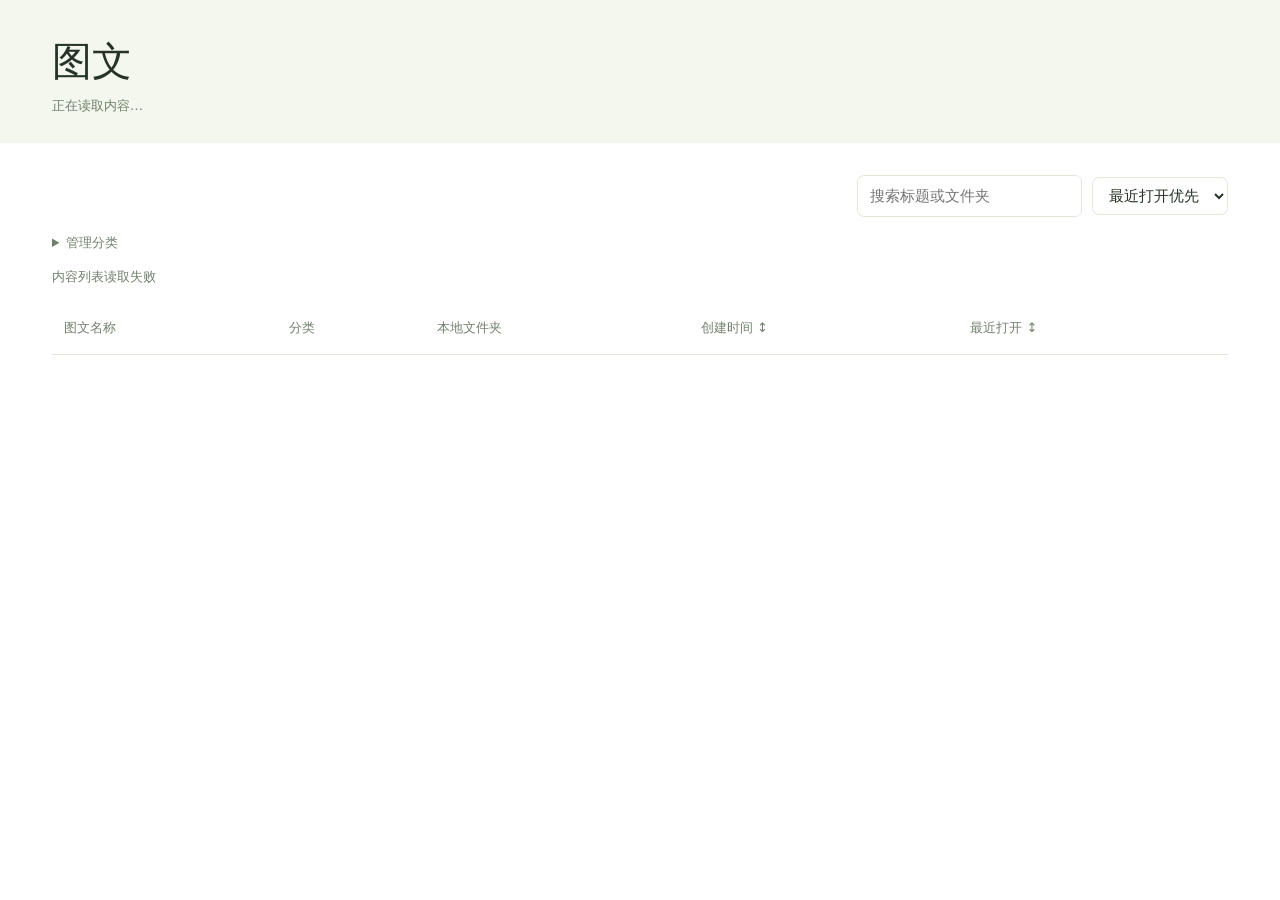
==== web/catalog.html @ 91027b8d "feat(evolution-cat-editor): add categorized searchable article catalog" ====
<!doctype html>
<html lang="zh-CN"><head><meta charset="utf-8"><meta name="viewport" content="width=device-width,initial-scale=1"><title>进化猫图文编辑器</title><link rel="icon" href="/icon.svg"><link rel="stylesheet" href="/web/catalog.css"><script src="/web/catalog.js" defer></script></head>
<body><a class="skip" href="#contents">跳到内容列表</a><header><div class="container"><h1>图文</h1><p id="summary">正在读取内容…</p></div></header><main class="container" id="contents"><div class="controls"><nav id="categories" aria-label="按分类筛选"></nav><div class="tools"><label><span class="sr">搜索图文</span><input id="search" type="search" placeholder="搜索标题或文件夹" autocomplete="off"></label><label><span class="sr">排序方式</span><select id="sort" aria-label="排序方式"><option value="opened-desc">最近打开优先</option><option value="opened-asc">最早打开优先</option><option value="name-asc">名称顺序</option><option value="created-desc">最新创建优先</option><option value="created-asc">最早创建优先</option></select></label></div></div><details><summary>管理分类</summary><form id="category-form"><label for="new-category">新增分类</label><input id="new-category" maxlength="20" autocomplete="off" required placeholder="例如：学习方法"><button type="submit">添加</button></form></details><p id="feedback" role="status" aria-live="polite"></p><div class="table-wrap"><table><caption class="sr">图文列表</caption><thead><tr><th>图文名称</th><th>分类</th><th>本地文件夹</th><th><button data-sort="created">创建时间 ↕</button></th><th><button data-sort="opened">最近打开 ↕</button></th></tr></thead><tbody id="rows"></tbody></table></div><p id="empty" hidden>没有符合条件的图文。试试其他分类或关键词。</p></main></body></html>
---- web/catalog.css ----
:root{--bg:#fff;--soft:#f3f7ed;--ink:#263326;--muted:#71806d;--line:#dfe8da;--accent:#709b38;--focus:#40592e}*{box-sizing:border-box}body{margin:0;background:var(--bg);color:var(--ink);font:15px/1.6 "Microsoft YaHei",system-ui,sans-serif}header{background:var(--soft);padding:36px 0 26px}.container{max-width:1240px;margin:auto;padding:0 32px}h1{font:40px/1.3 "Noto Serif SC","Songti SC",SimSun,serif;margin:0 0 8px}header p{font-size:13px;color:var(--muted);margin:0}main{padding-top:32px!important}.controls,.tools,nav{display:flex;align-items:center;gap:10px}.controls{justify-content:space-between;flex-wrap:wrap;margin-bottom:16px}nav{flex-wrap:wrap}button,input,select{font:inherit;color:inherit;border:1px solid var(--line);border-radius:7px;background:var(--bg);padding:8px 12px}button,select{cursor:pointer}nav button{min-width:72px}nav button[aria-pressed=true]{background:var(--accent);color:white;border-color:var(--accent)}input[type=search]{width:225px}button:hover,a:hover{color:var(--focus)}nav button[aria-pressed=true]:hover{color:white}button:focus-visible,a:focus-visible,input:focus-visible,select:focus-visible,summary:focus-visible{outline:3px solid var(--accent);outline-offset:3px}details{color:var(--muted);font-size:13px}summary{cursor:pointer;width:max-content}form{display:flex;align-items:center;gap:10px;margin:12px 0}form input{max-width:240px}#feedback{min-height:22px;font-size:13px;color:var(--muted)}.table-wrap{overflow:auto}table{width:100%;border-collapse:collapse;min-width:850px;text-align:left}th{font-size:13px;font-weight:500;color:var(--muted);white-space:nowrap}th button{border:0;background:none;padding:0;color:inherit}th,td{padding:16px 12px;border-bottom:1px solid var(--line)}td:first-child{min-width:260px}td a{color:var(--ink);text-decoration:none;font-weight:500}td select{max-width:145px;font-size:13px;padding:6px 8px}.folder{font-size:12px;color:var(--muted);overflow-wrap:anywhere;max-width:280px}.date{white-space:nowrap;font-size:12px;color:var(--muted)}.published{display:block;font-size:11px;color:var(--muted);font-weight:400}.sr,.skip:not(:focus){position:absolute;width:1px;height:1px;overflow:hidden;clip-path:inset(50%)}.skip:focus{display:block;padding:10px}#empty{text-align:center;color:var(--muted);padding:40px} @media(max-width:700px){.container{padding:0 16px}.tools{width:100%;flex-wrap:wrap}.tools label:first-child{flex:1}input[type=search]{width:100%}header{padding-top:26px}h1{font-size:32px}form{flex-wrap:wrap}}
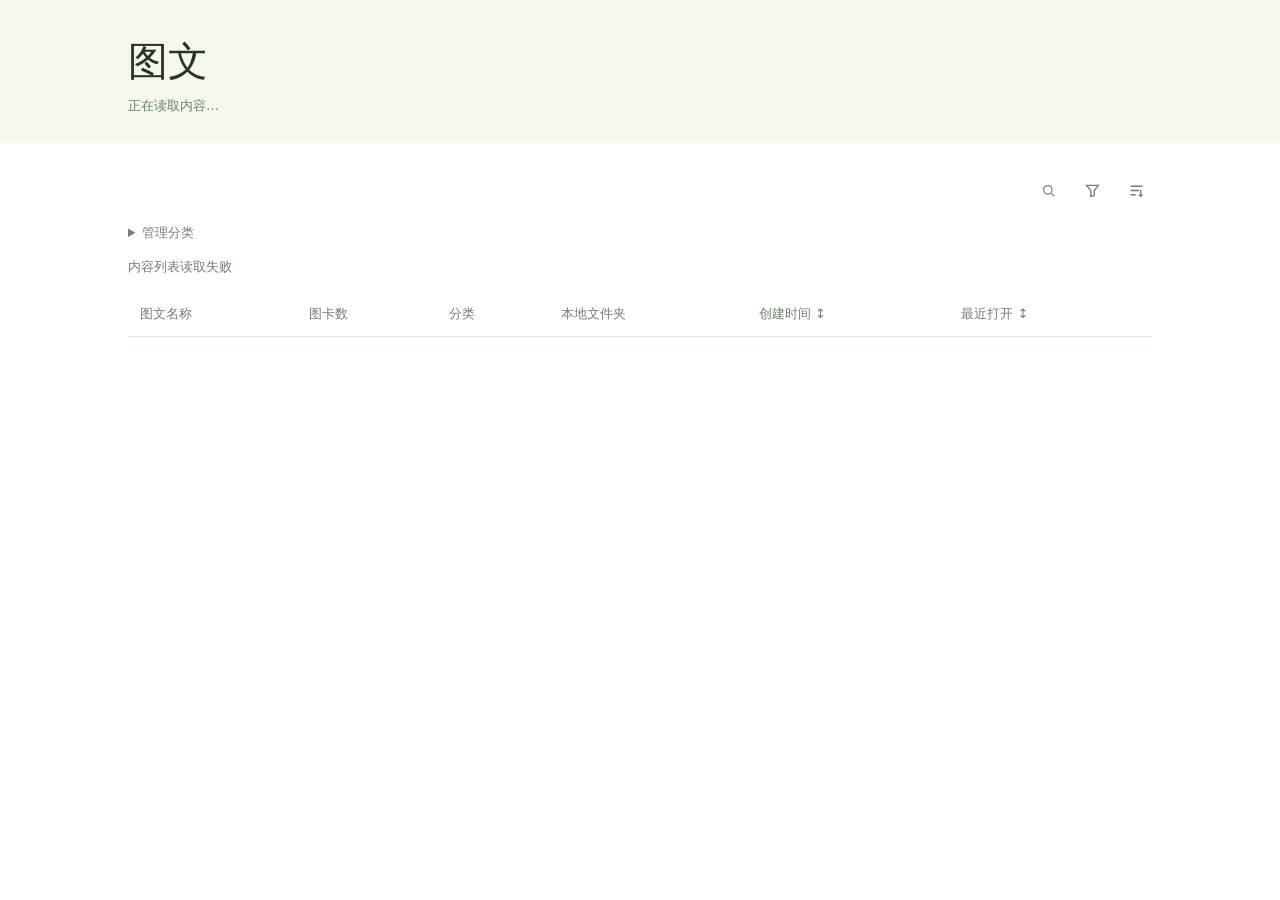
==== commit 561f2fe2: "feat(evolution-cat-editor): refine catalog controls covers and folder links" ====
--- a/web/catalog.html
+++ b/web/catalog.html
@@ -1,3 +1,6 @@
 <!doctype html>
 <html lang="zh-CN"><head><meta charset="utf-8"><meta name="viewport" content="width=device-width,initial-scale=1"><title>进化猫图文编辑器</title><link rel="icon" href="/icon.svg"><link rel="stylesheet" href="/web/catalog.css"><script src="/web/catalog.js" defer></script></head>
-<body><a class="skip" href="#contents">跳到内容列表</a><header><div class="container"><h1>图文</h1><p id="summary">正在读取内容…</p></div></header><main class="container" id="contents"><div class="controls"><nav id="categories" aria-label="按分类筛选"></nav><div class="tools"><label><span class="sr">搜索图文</span><input id="search" type="search" placeholder="搜索标题或文件夹" autocomplete="off"></label><label><span class="sr">排序方式</span><select id="sort" aria-label="排序方式"><option value="opened-desc">最近打开优先</option><option value="opened-asc">最早打开优先</option><option value="name-asc">名称顺序</option><option value="created-desc">最新创建优先</option><option value="created-asc">最早创建优先</option></select></label></div></div><details><summary>管理分类</summary><form id="category-form"><label for="new-category">新增分类</label><input id="new-category" maxlength="20" autocomplete="off" required placeholder="例如：学习方法"><button type="submit">添加</button></form></details><p id="feedback" role="status" aria-live="polite"></p><div class="table-wrap"><table><caption class="sr">图文列表</caption><thead><tr><th>图文名称</th><th>分类</th><th>本地文件夹</th><th><button data-sort="created">创建时间 ↕</button></th><th><button data-sort="opened">最近打开 ↕</button></th></tr></thead><tbody id="rows"></tbody></table></div><p id="empty" hidden>没有符合条件的图文。试试其他分类或关键词。</p></main></body></html>
+<body><a class="skip" href="#contents">跳到内容列表</a><header><div class="container"><h1>图文</h1><p id="summary">正在读取内容…</p></div></header><main class="container" id="contents"><div class="controls"><div class="category-group"><nav id="categories" aria-label="按分类筛选"></nav><details id="more-categories" hidden><summary>其它⌄</summary><div id="more-options" class="popup"></div></details></div><div class="tools">
+<details id="search-pop"><summary aria-label="搜索图文" title="搜索"><svg aria-hidden="true" viewBox="0 0 24 24" fill="none" stroke="currentColor" stroke-width="1.65"><circle cx="11" cy="11" r="6"/><path d="m16 16 4 4"/></svg></summary><div class="popup"><label for="search">搜索标题或文件夹</label><input id="search" type="search" autocomplete="off" placeholder="输入关键词"></div></details>
+<details id="filter-pop"><summary aria-label="按日期筛选" title="按日期筛选"><svg viewBox="0 0 20 20" fill="none" stroke="currentColor" stroke-width="1.5" aria-hidden="true"><path d="M3 4h14l-5 6v6l-4 1v-7z"/></svg></summary><div class="popup"><label for="date-field">筛选时间</label><select id="date-field"><option value="created">创建时间</option><option value="lastOpened">最近打开时间</option></select><label for="date-from">起始日期</label><input id="date-from" type="date"><label for="date-to">结束日期</label><input id="date-to" type="date"><button id="clear-date" type="button">清除日期筛选</button></div></details>
+<details id="sort-pop"><summary aria-label="选择排序方式" title="排序"><svg aria-hidden="true" viewBox="0 0 20 20" fill="none" stroke="currentColor" stroke-width="1.5"><path d="M3 5h14M3 10h10M3 15h6M15 9v8m-2-2 2 2 2-2"/></svg></summary><div class="popup sort-options"><button data-sort-value="opened-desc">最近打开优先</button><button data-sort-value="opened-asc">最早打开优先</button><button data-sort-value="name-asc">名称顺序</button><button data-sort-value="created-desc">最新创建优先</button><button data-sort-value="created-asc">最早创建优先</button></div></details><select id="sort" aria-label="排序方式" hidden><option value="opened-desc">最近打开优先</option><option value="opened-asc">最早打开优先</option><option value="name-asc">名称顺序</option><option value="created-desc">最新创建优先</option><option value="created-asc">最早创建优先</option></select></div></div><details><summary>管理分类</summary><form id="category-form"><label for="new-category">新增分类</label><input id="new-category" maxlength="20" autocomplete="off" required placeholder="例如：学习方法"><button type="submit">添加</button></form></details><p id="feedback" role="status" aria-live="polite"></p><div class="table-wrap"><table><caption class="sr">图文列表</caption><thead><tr><th>图文名称</th><th>图卡数</th><th>分类</th><th>本地文件夹</th><th><button data-sort="created">创建时间 ↕</button></th><th><button data-sort="opened">最近打开 ↕</button></th></tr></thead><tbody id="rows"></tbody></table></div><p id="empty" hidden>没有符合条件的图文。试试其他分类或关键词。</p></main></body></html>
--- a/web/catalog.css
+++ b/web/catalog.css
@@ -1 +1,9 @@
 :root{--bg:#fff;--soft:#f3f7ed;--ink:#263326;--muted:#71806d;--line:#dfe8da;--accent:#709b38;--focus:#40592e}*{box-sizing:border-box}body{margin:0;background:var(--bg);color:var(--ink);font:15px/1.6 "Microsoft YaHei",system-ui,sans-serif}header{background:var(--soft);padding:36px 0 26px}.container{max-width:1240px;margin:auto;padding:0 32px}h1{font:40px/1.3 "Noto Serif SC","Songti SC",SimSun,serif;margin:0 0 8px}header p{font-size:13px;color:var(--muted);margin:0}main{padding-top:32px!important}.controls,.tools,nav{display:flex;align-items:center;gap:10px}.controls{justify-content:space-between;flex-wrap:wrap;margin-bottom:16px}nav{flex-wrap:wrap}button,input,select{font:inherit;color:inherit;border:1px solid var(--line);border-radius:7px;background:var(--bg);padding:8px 12px}button,select{cursor:pointer}nav button{min-width:72px}nav button[aria-pressed=true]{background:var(--accent);color:white;border-color:var(--accent)}input[type=search]{width:225px}button:hover,a:hover{color:var(--focus)}nav button[aria-pressed=true]:hover{color:white}button:focus-visible,a:focus-visible,input:focus-visible,select:focus-visible,summary:focus-visible{outline:3px solid var(--accent);outline-offset:3px}details{color:var(--muted);font-size:13px}summary{cursor:pointer;width:max-content}form{display:flex;align-items:center;gap:10px;margin:12px 0}form input{max-width:240px}#feedback{min-height:22px;font-size:13px;color:var(--muted)}.table-wrap{overflow:auto}table{width:100%;border-collapse:collapse;min-width:850px;text-align:left}th{font-size:13px;font-weight:500;color:var(--muted);white-space:nowrap}th button{border:0;background:none;padding:0;color:inherit}th,td{padding:16px 12px;border-bottom:1px solid var(--line)}td:first-child{min-width:260px}td a{color:var(--ink);text-decoration:none;font-weight:500}td select{max-width:145px;font-size:13px;padding:6px 8px}.folder{font-size:12px;color:var(--muted);overflow-wrap:anywhere;max-width:280px}.date{white-space:nowrap;font-size:12px;color:var(--muted)}.published{display:block;font-size:11px;color:var(--muted);font-weight:400}.sr,.skip:not(:focus){position:absolute;width:1px;height:1px;overflow:hidden;clip-path:inset(50%)}.skip:focus{display:block;padding:10px}#empty{text-align:center;color:var(--muted);padding:40px} @media(max-width:700px){.container{padding:0 16px}.tools{width:100%;flex-wrap:wrap}.tools label:first-child{flex:1}input[type=search]{width:100%}header{padding-top:26px}h1{font-size:32px}form{flex-wrap:wrap}}
+
+[hidden]{display:none!important}.controls{flex-wrap:nowrap}.category-group{display:flex;align-items:center;gap:8px;min-width:0;flex:1}#categories{flex-wrap:nowrap;gap:8px;overflow:hidden;min-width:0}#categories button{flex:none;white-space:nowrap;padding:6px 14px}#categories small,#more-options small{display:none}.tools{flex:none;gap:12px}.tools details,#more-categories{position:relative}.tools summary,#more-categories summary{list-style:none;display:grid;place-items:center;min-height:32px;min-width:32px;color:var(--muted)}summary::-webkit-details-marker{display:none}.tools svg{width:17px;height:17px}.tools details[open]>summary{color:var(--accent)}.popup{position:absolute;right:0;top:calc(100% + 8px);z-index:20;min-width:220px;padding:12px;background:var(--bg);border:1px solid var(--line);border-radius:7px;box-shadow:0 4px 18px #26332614;display:flex;flex-direction:column;gap:8px}.popup label{font-size:12px}.popup input,.popup select{width:100%;min-width:0}.popup button{text-align:left;font-size:13px}.sort-options{gap:0;padding:8px}.sort-options button,#more-options button{border:0}.sort-options button[aria-pressed=true]::after{content:'✓';float:right;color:var(--accent)}#more-categories{flex:none}#more-categories summary{font-size:13px;padding:6px 12px;white-space:nowrap}#more-options button[aria-pressed=true]{background:var(--soft);color:var(--accent)}.title-link{display:flex;align-items:center;gap:12px}.cover-thumb{width:42px;height:52px;object-fit:contain;background:var(--soft);border-radius:3px;flex:none}.table-wrap table{min-width:950px}td:first-child{min-width:260px}td,th{padding-top:12px;padding-bottom:12px}.count{color:var(--muted);font-size:13px}.tools #sort{display:none}#feedback:empty{min-height:8px;margin:8px 0}.tools details[open]>summary::after{content:''}.controls+.category-manager{margin-top:8px}@media(max-width:700px){.tools{width:auto;flex-wrap:nowrap;gap:6px}.category-group{min-width:100px}.popup{max-width:calc(100vw - 32px)}#categories button{min-width:60px;padding:6px 10px}}
+
+.folder-link{border:0;padding:0;background:none;text-align:left;color:var(--muted);font-size:12px;cursor:pointer}.folder-link:hover{color:var(--accent);text-decoration:underline}
+
+.container{max-width:none;width:100%;padding-left:128px;padding-right:128px}@media(max-width:700px){.container{padding-left:16px;padding-right:16px}}
+
+#more-categories summary.active{color:var(--accent);background:var(--soft);border-radius:6px}
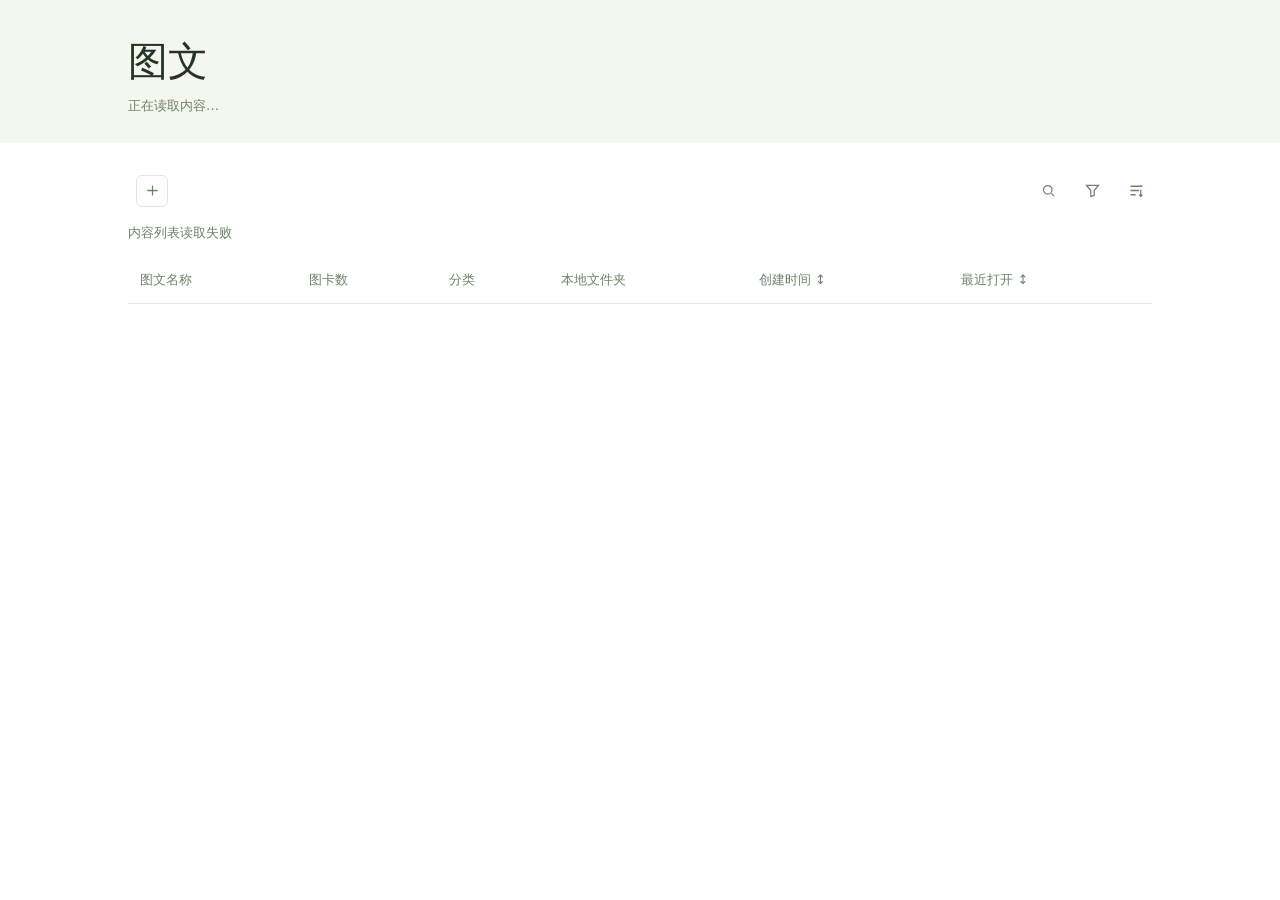
==== commit 522dc5f3: "Move category creation to end of category tabs" ====
--- a/web/catalog.html
+++ b/web/catalog.html
@@ -1,6 +1,6 @@
 <!doctype html>
 <html lang="zh-CN"><head><meta charset="utf-8"><meta name="viewport" content="width=device-width,initial-scale=1"><title>进化猫图文编辑器</title><link rel="icon" href="/icon.svg"><link rel="stylesheet" href="/web/catalog.css"><script src="/web/catalog.js" defer></script></head>
-<body><a class="skip" href="#contents">跳到内容列表</a><header><div class="container"><h1>图文</h1><p id="summary">正在读取内容…</p></div></header><main class="container" id="contents"><div class="controls"><div class="category-group"><nav id="categories" aria-label="按分类筛选"></nav><details id="more-categories" hidden><summary>其它⌄</summary><div id="more-options" class="popup"></div></details></div><div class="tools">
+<body><a class="skip" href="#contents">跳到内容列表</a><header><div class="container"><h1>图文</h1><p id="summary">正在读取内容…</p></div></header><main class="container" id="contents"><div class="controls"><div class="category-group"><nav id="categories" aria-label="按分类筛选"></nav><details id="more-categories" hidden><summary>其它⌄</summary><div id="more-options" class="popup"></div></details><details id="add-category"><summary aria-label="新增分类" title="新增分类"><svg aria-hidden="true" viewBox="0 0 20 20" fill="none" stroke="currentColor" stroke-width="1.5"><path d="M10 4v12M4 10h12"/></svg></summary><div class="popup"><form id="category-form"><label for="new-category">新增分类</label><input id="new-category" maxlength="20" autocomplete="off" required placeholder="例如：学习方法"><button type="submit">添加</button></form></div></details></div><div class="tools">
 <details id="search-pop"><summary aria-label="搜索图文" title="搜索"><svg aria-hidden="true" viewBox="0 0 24 24" fill="none" stroke="currentColor" stroke-width="1.65"><circle cx="11" cy="11" r="6"/><path d="m16 16 4 4"/></svg></summary><div class="popup"><label for="search">搜索标题或文件夹</label><input id="search" type="search" autocomplete="off" placeholder="输入关键词"></div></details>
 <details id="filter-pop"><summary aria-label="按日期筛选" title="按日期筛选"><svg viewBox="0 0 20 20" fill="none" stroke="currentColor" stroke-width="1.5" aria-hidden="true"><path d="M3 4h14l-5 6v6l-4 1v-7z"/></svg></summary><div class="popup"><label for="date-field">筛选时间</label><select id="date-field"><option value="created">创建时间</option><option value="lastOpened">最近打开时间</option></select><label for="date-from">起始日期</label><input id="date-from" type="date"><label for="date-to">结束日期</label><input id="date-to" type="date"><button id="clear-date" type="button">清除日期筛选</button></div></details>
-<details id="sort-pop"><summary aria-label="选择排序方式" title="排序"><svg aria-hidden="true" viewBox="0 0 20 20" fill="none" stroke="currentColor" stroke-width="1.5"><path d="M3 5h14M3 10h10M3 15h6M15 9v8m-2-2 2 2 2-2"/></svg></summary><div class="popup sort-options"><button data-sort-value="opened-desc">最近打开优先</button><button data-sort-value="opened-asc">最早打开优先</button><button data-sort-value="name-asc">名称顺序</button><button data-sort-value="created-desc">最新创建优先</button><button data-sort-value="created-asc">最早创建优先</button></div></details><select id="sort" aria-label="排序方式" hidden><option value="opened-desc">最近打开优先</option><option value="opened-asc">最早打开优先</option><option value="name-asc">名称顺序</option><option value="created-desc">最新创建优先</option><option value="created-asc">最早创建优先</option></select></div></div><details><summary>管理分类</summary><form id="category-form"><label for="new-category">新增分类</label><input id="new-category" maxlength="20" autocomplete="off" required placeholder="例如：学习方法"><button type="submit">添加</button></form></details><p id="feedback" role="status" aria-live="polite"></p><div class="table-wrap"><table><caption class="sr">图文列表</caption><thead><tr><th>图文名称</th><th>图卡数</th><th>分类</th><th>本地文件夹</th><th><button data-sort="created">创建时间 ↕</button></th><th><button data-sort="opened">最近打开 ↕</button></th></tr></thead><tbody id="rows"></tbody></table></div><p id="empty" hidden>没有符合条件的图文。试试其他分类或关键词。</p></main></body></html>
+<details id="sort-pop"><summary aria-label="选择排序方式" title="排序"><svg aria-hidden="true" viewBox="0 0 20 20" fill="none" stroke="currentColor" stroke-width="1.5"><path d="M3 5h14M3 10h10M3 15h6M15 9v8m-2-2 2 2 2-2"/></svg></summary><div class="popup sort-options"><button data-sort-value="opened-desc">最近打开优先</button><button data-sort-value="opened-asc">最早打开优先</button><button data-sort-value="name-asc">名称顺序</button><button data-sort-value="created-desc">最新创建优先</button><button data-sort-value="created-asc">最早创建优先</button></div></details><select id="sort" aria-label="排序方式" hidden><option value="opened-desc">最近打开优先</option><option value="opened-asc">最早打开优先</option><option value="name-asc">名称顺序</option><option value="created-desc">最新创建优先</option><option value="created-asc">最早创建优先</option></select></div></div><p id="feedback" role="status" aria-live="polite"></p><div class="table-wrap"><table><caption class="sr">图文列表</caption><thead><tr><th>图文名称</th><th>图卡数</th><th>分类</th><th>本地文件夹</th><th><button data-sort="created">创建时间 ↕</button></th><th><button data-sort="opened">最近打开 ↕</button></th></tr></thead><tbody id="rows"></tbody></table></div><p id="empty" hidden>没有符合条件的图文。试试其他分类或关键词。</p></main></body></html>
--- a/web/catalog.css
+++ b/web/catalog.css
@@ -7,3 +7,5 @@
 .container{max-width:none;width:100%;padding-left:128px;padding-right:128px}@media(max-width:700px){.container{padding-left:16px;padding-right:16px}}
 
 #more-categories summary.active{color:var(--accent);background:var(--soft);border-radius:6px}
+
+#add-category{position:relative;flex:none}#add-category>summary{list-style:none;display:grid;place-items:center;width:32px;height:32px;border:1px solid var(--line);border-radius:6px}#add-category svg{width:17px;height:17px}#add-category .popup{left:0;right:auto}#add-category form{display:flex;flex-direction:column;align-items:stretch;margin:0;gap:8px}#add-category input{max-width:none}#add-category[open]>summary{color:var(--accent)}
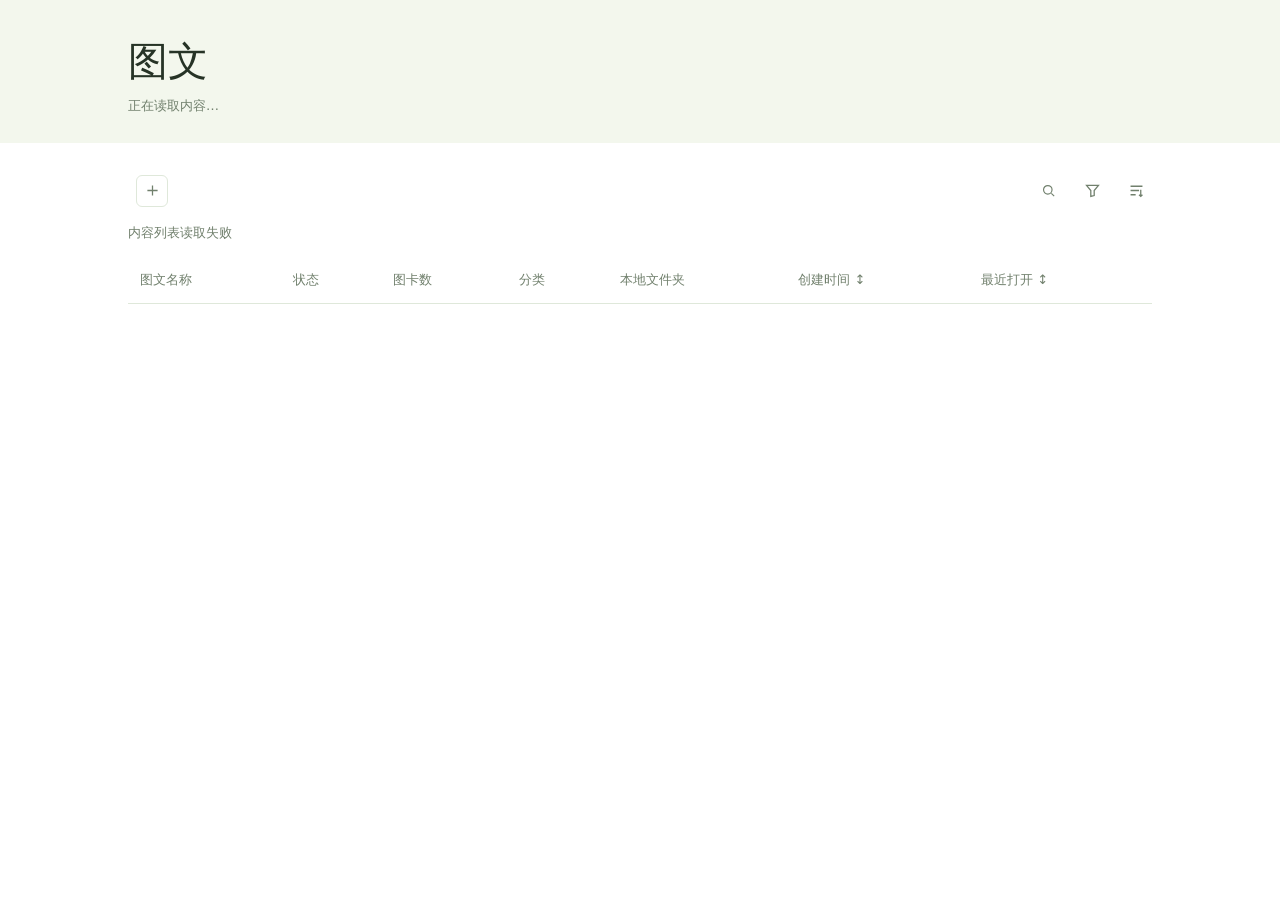
==== commit 687a7072: "Add editable article workflow status to catalog" ====
--- a/web/catalog.html
+++ b/web/catalog.html
@@ -3,4 +3,4 @@
 <body><a class="skip" href="#contents">跳到内容列表</a><header><div class="container"><h1>图文</h1><p id="summary">正在读取内容…</p></div></header><main class="container" id="contents"><div class="controls"><div class="category-group"><nav id="categories" aria-label="按分类筛选"></nav><details id="more-categories" hidden><summary>其它⌄</summary><div id="more-options" class="popup"></div></details><details id="add-category"><summary aria-label="新增分类" title="新增分类"><svg aria-hidden="true" viewBox="0 0 20 20" fill="none" stroke="currentColor" stroke-width="1.5"><path d="M10 4v12M4 10h12"/></svg></summary><div class="popup"><form id="category-form"><label for="new-category">新增分类</label><input id="new-category" maxlength="20" autocomplete="off" required placeholder="例如：学习方法"><button type="submit">添加</button></form></div></details></div><div class="tools">
 <details id="search-pop"><summary aria-label="搜索图文" title="搜索"><svg aria-hidden="true" viewBox="0 0 24 24" fill="none" stroke="currentColor" stroke-width="1.65"><circle cx="11" cy="11" r="6"/><path d="m16 16 4 4"/></svg></summary><div class="popup"><label for="search">搜索标题或文件夹</label><input id="search" type="search" autocomplete="off" placeholder="输入关键词"></div></details>
 <details id="filter-pop"><summary aria-label="按日期筛选" title="按日期筛选"><svg viewBox="0 0 20 20" fill="none" stroke="currentColor" stroke-width="1.5" aria-hidden="true"><path d="M3 4h14l-5 6v6l-4 1v-7z"/></svg></summary><div class="popup"><label for="date-field">筛选时间</label><select id="date-field"><option value="created">创建时间</option><option value="lastOpened">最近打开时间</option></select><label for="date-from">起始日期</label><input id="date-from" type="date"><label for="date-to">结束日期</label><input id="date-to" type="date"><button id="clear-date" type="button">清除日期筛选</button></div></details>
-<details id="sort-pop"><summary aria-label="选择排序方式" title="排序"><svg aria-hidden="true" viewBox="0 0 20 20" fill="none" stroke="currentColor" stroke-width="1.5"><path d="M3 5h14M3 10h10M3 15h6M15 9v8m-2-2 2 2 2-2"/></svg></summary><div class="popup sort-options"><button data-sort-value="opened-desc">最近打开优先</button><button data-sort-value="opened-asc">最早打开优先</button><button data-sort-value="name-asc">名称顺序</button><button data-sort-value="created-desc">最新创建优先</button><button data-sort-value="created-asc">最早创建优先</button></div></details><select id="sort" aria-label="排序方式" hidden><option value="opened-desc">最近打开优先</option><option value="opened-asc">最早打开优先</option><option value="name-asc">名称顺序</option><option value="created-desc">最新创建优先</option><option value="created-asc">最早创建优先</option></select></div></div><p id="feedback" role="status" aria-live="polite"></p><div class="table-wrap"><table><caption class="sr">图文列表</caption><thead><tr><th>图文名称</th><th>图卡数</th><th>分类</th><th>本地文件夹</th><th><button data-sort="created">创建时间 ↕</button></th><th><button data-sort="opened">最近打开 ↕</button></th></tr></thead><tbody id="rows"></tbody></table></div><p id="empty" hidden>没有符合条件的图文。试试其他分类或关键词。</p></main></body></html>
+<details id="sort-pop"><summary aria-label="选择排序方式" title="排序"><svg aria-hidden="true" viewBox="0 0 20 20" fill="none" stroke="currentColor" stroke-width="1.5"><path d="M3 5h14M3 10h10M3 15h6M15 9v8m-2-2 2 2 2-2"/></svg></summary><div class="popup sort-options"><button data-sort-value="opened-desc">最近打开优先</button><button data-sort-value="opened-asc">最早打开优先</button><button data-sort-value="name-asc">名称顺序</button><button data-sort-value="created-desc">最新创建优先</button><button data-sort-value="created-asc">最早创建优先</button></div></details><select id="sort" aria-label="排序方式" hidden><option value="opened-desc">最近打开优先</option><option value="opened-asc">最早打开优先</option><option value="name-asc">名称顺序</option><option value="created-desc">最新创建优先</option><option value="created-asc">最早创建优先</option></select></div></div><p id="feedback" role="status" aria-live="polite"></p><div class="table-wrap"><table><caption class="sr">图文列表</caption><thead><tr><th>图文名称</th><th>状态</th><th>图卡数</th><th>分类</th><th>本地文件夹</th><th><button data-sort="created">创建时间 ↕</button></th><th><button data-sort="opened">最近打开 ↕</button></th></tr></thead><tbody id="rows"></tbody></table></div><p id="empty" hidden>没有符合条件的图文。试试其他分类或关键词。</p></main></body></html>
--- a/web/catalog.css
+++ b/web/catalog.css
@@ -1,4 +1,4 @@
-:root{--bg:#fff;--soft:#f3f7ed;--ink:#263326;--muted:#71806d;--line:#dfe8da;--accent:#709b38;--focus:#40592e}*{box-sizing:border-box}body{margin:0;background:var(--bg);color:var(--ink);font:15px/1.6 "Microsoft YaHei",system-ui,sans-serif}header{background:var(--soft);padding:36px 0 26px}.container{max-width:1240px;margin:auto;padding:0 32px}h1{font:40px/1.3 "Noto Serif SC","Songti SC",SimSun,serif;margin:0 0 8px}header p{font-size:13px;color:var(--muted);margin:0}main{padding-top:32px!important}.controls,.tools,nav{display:flex;align-items:center;gap:10px}.controls{justify-content:space-between;flex-wrap:wrap;margin-bottom:16px}nav{flex-wrap:wrap}button,input,select{font:inherit;color:inherit;border:1px solid var(--line);border-radius:7px;background:var(--bg);padding:8px 12px}button,select{cursor:pointer}nav button{min-width:72px}nav button[aria-pressed=true]{background:var(--accent);color:white;border-color:var(--accent)}input[type=search]{width:225px}button:hover,a:hover{color:var(--focus)}nav button[aria-pressed=true]:hover{color:white}button:focus-visible,a:focus-visible,input:focus-visible,select:focus-visible,summary:focus-visible{outline:3px solid var(--accent);outline-offset:3px}details{color:var(--muted);font-size:13px}summary{cursor:pointer;width:max-content}form{display:flex;align-items:center;gap:10px;margin:12px 0}form input{max-width:240px}#feedback{min-height:22px;font-size:13px;color:var(--muted)}.table-wrap{overflow:auto}table{width:100%;border-collapse:collapse;min-width:850px;text-align:left}th{font-size:13px;font-weight:500;color:var(--muted);white-space:nowrap}th button{border:0;background:none;padding:0;color:inherit}th,td{padding:16px 12px;border-bottom:1px solid var(--line)}td:first-child{min-width:260px}td a{color:var(--ink);text-decoration:none;font-weight:500}td select{max-width:145px;font-size:13px;padding:6px 8px}.folder{font-size:12px;color:var(--muted);overflow-wrap:anywhere;max-width:280px}.date{white-space:nowrap;font-size:12px;color:var(--muted)}.published{display:block;font-size:11px;color:var(--muted);font-weight:400}.sr,.skip:not(:focus){position:absolute;width:1px;height:1px;overflow:hidden;clip-path:inset(50%)}.skip:focus{display:block;padding:10px}#empty{text-align:center;color:var(--muted);padding:40px} @media(max-width:700px){.container{padding:0 16px}.tools{width:100%;flex-wrap:wrap}.tools label:first-child{flex:1}input[type=search]{width:100%}header{padding-top:26px}h1{font-size:32px}form{flex-wrap:wrap}}
+:root{--bg:#fff;--soft:#f3f7ed;--ink:#263326;--muted:#71806d;--line:#dfe8da;--accent:#709b38;--focus:#40592e}*{box-sizing:border-box}body{margin:0;background:var(--bg);color:var(--ink);font:15px/1.6 "Microsoft YaHei",system-ui,sans-serif}header{background:var(--soft);padding:36px 0 26px}.container{max-width:1240px;margin:auto;padding:0 32px}h1{font:40px/1.3 "Noto Serif SC","Songti SC",SimSun,serif;margin:0 0 8px}header p{font-size:13px;color:var(--muted);margin:0}main{padding-top:32px!important}.controls,.tools,nav{display:flex;align-items:center;gap:10px}.controls{justify-content:space-between;flex-wrap:wrap;margin-bottom:16px}nav{flex-wrap:wrap}button,input,select{font:inherit;color:inherit;border:1px solid var(--line);border-radius:7px;background:var(--bg);padding:8px 12px}button,select{cursor:pointer}nav button{min-width:72px}nav button[aria-pressed=true]{background:var(--accent);color:white;border-color:var(--accent)}input[type=search]{width:225px}button:hover,a:hover{color:var(--focus)}nav button[aria-pressed=true]:hover{color:white}button:focus-visible,a:focus-visible,input:focus-visible,select:focus-visible,summary:focus-visible{outline:3px solid var(--accent);outline-offset:3px}details{color:var(--muted);font-size:13px}summary{cursor:pointer;width:max-content}form{display:flex;align-items:center;gap:10px;margin:12px 0}form input{max-width:240px}#feedback{min-height:22px;font-size:13px;color:var(--muted)}.table-wrap{overflow:auto}table{width:100%;border-collapse:collapse;min-width:850px;text-align:left}th{font-size:13px;font-weight:500;color:var(--muted);white-space:nowrap}th button{border:0;background:none;padding:0;color:inherit}th,td{padding:16px 12px;border-bottom:1px solid var(--line)}td:first-child{min-width:260px}td a{color:var(--ink);text-decoration:none;font-weight:500}td select{max-width:145px;font-size:13px;padding:6px 8px}.folder{font-size:12px;color:var(--muted);overflow-wrap:anywhere;max-width:280px}.date{white-space:nowrap;font-size:12px;color:var(--muted)}.sr,.skip:not(:focus){position:absolute;width:1px;height:1px;overflow:hidden;clip-path:inset(50%)}.skip:focus{display:block;padding:10px}#empty{text-align:center;color:var(--muted);padding:40px} @media(max-width:700px){.container{padding:0 16px}.tools{width:100%;flex-wrap:wrap}.tools label:first-child{flex:1}input[type=search]{width:100%}header{padding-top:26px}h1{font-size:32px}form{flex-wrap:wrap}}
 
 [hidden]{display:none!important}.controls{flex-wrap:nowrap}.category-group{display:flex;align-items:center;gap:8px;min-width:0;flex:1}#categories{flex-wrap:nowrap;gap:8px;overflow:hidden;min-width:0}#categories button{flex:none;white-space:nowrap;padding:6px 14px}#categories small,#more-options small{display:none}.tools{flex:none;gap:12px}.tools details,#more-categories{position:relative}.tools summary,#more-categories summary{list-style:none;display:grid;place-items:center;min-height:32px;min-width:32px;color:var(--muted)}summary::-webkit-details-marker{display:none}.tools svg{width:17px;height:17px}.tools details[open]>summary{color:var(--accent)}.popup{position:absolute;right:0;top:calc(100% + 8px);z-index:20;min-width:220px;padding:12px;background:var(--bg);border:1px solid var(--line);border-radius:7px;box-shadow:0 4px 18px #26332614;display:flex;flex-direction:column;gap:8px}.popup label{font-size:12px}.popup input,.popup select{width:100%;min-width:0}.popup button{text-align:left;font-size:13px}.sort-options{gap:0;padding:8px}.sort-options button,#more-options button{border:0}.sort-options button[aria-pressed=true]::after{content:'✓';float:right;color:var(--accent)}#more-categories{flex:none}#more-categories summary{font-size:13px;padding:6px 12px;white-space:nowrap}#more-options button[aria-pressed=true]{background:var(--soft);color:var(--accent)}.title-link{display:flex;align-items:center;gap:12px}.cover-thumb{width:42px;height:52px;object-fit:contain;background:var(--soft);border-radius:3px;flex:none}.table-wrap table{min-width:950px}td:first-child{min-width:260px}td,th{padding-top:12px;padding-bottom:12px}.count{color:var(--muted);font-size:13px}.tools #sort{display:none}#feedback:empty{min-height:8px;margin:8px 0}.tools details[open]>summary::after{content:''}.controls+.category-manager{margin-top:8px}@media(max-width:700px){.tools{width:auto;flex-wrap:nowrap;gap:6px}.category-group{min-width:100px}.popup{max-width:calc(100vw - 32px)}#categories button{min-width:60px;padding:6px 10px}}
 
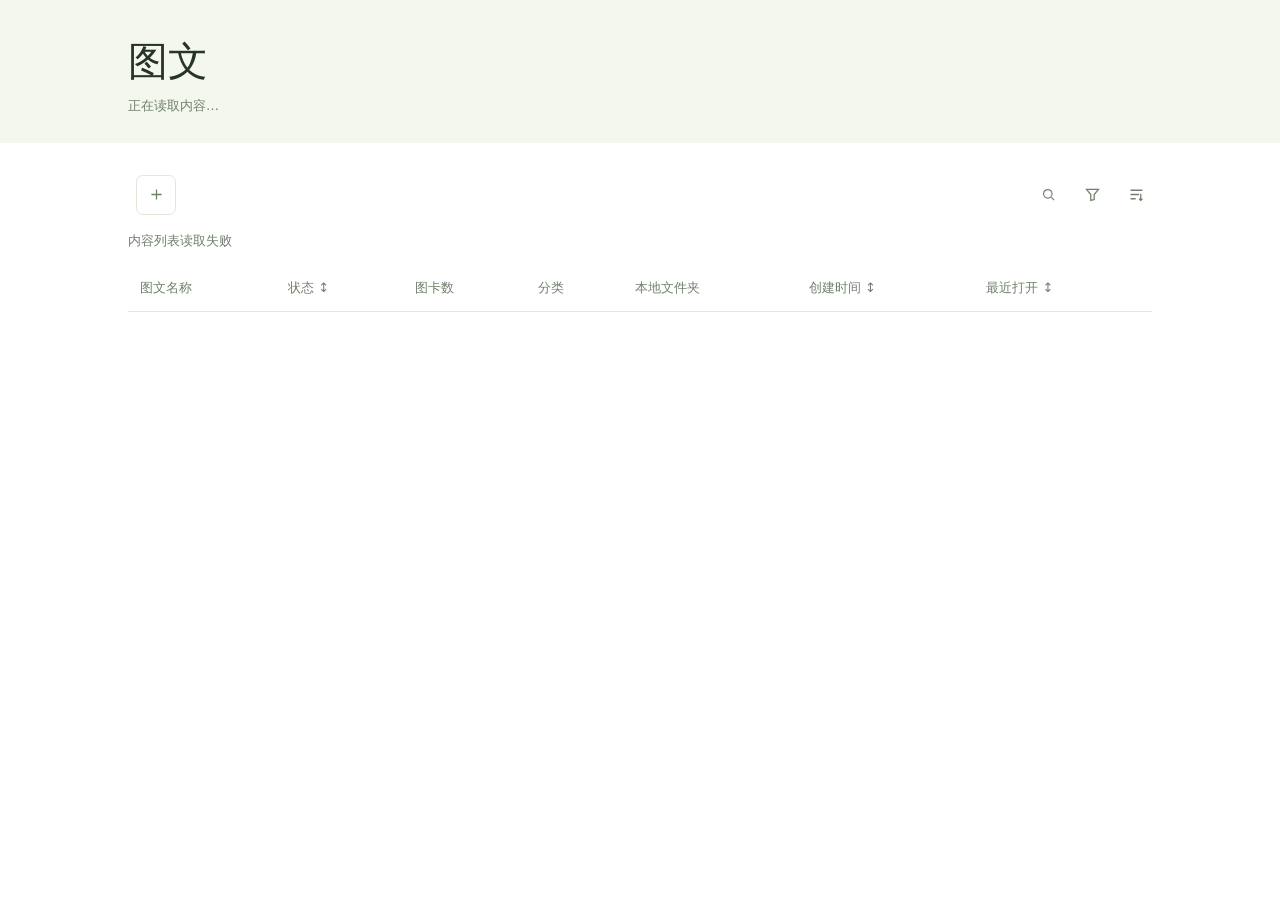
==== commit 9ae50a36: "Support status sorting in article catalog" ====
--- a/web/catalog.html
+++ b/web/catalog.html
@@ -3,4 +3,4 @@
 <body><a class="skip" href="#contents">跳到内容列表</a><header><div class="container"><h1>图文</h1><p id="summary">正在读取内容…</p></div></header><main class="container" id="contents"><div class="controls"><div class="category-group"><nav id="categories" aria-label="按分类筛选"></nav><details id="more-categories" hidden><summary>其它⌄</summary><div id="more-options" class="popup"></div></details><details id="add-category"><summary aria-label="新增分类" title="新增分类"><svg aria-hidden="true" viewBox="0 0 20 20" fill="none" stroke="currentColor" stroke-width="1.5"><path d="M10 4v12M4 10h12"/></svg></summary><div class="popup"><form id="category-form"><label for="new-category">新增分类</label><input id="new-category" maxlength="20" autocomplete="off" required placeholder="例如：学习方法"><button type="submit">添加</button></form></div></details></div><div class="tools">
 <details id="search-pop"><summary aria-label="搜索图文" title="搜索"><svg aria-hidden="true" viewBox="0 0 24 24" fill="none" stroke="currentColor" stroke-width="1.65"><circle cx="11" cy="11" r="6"/><path d="m16 16 4 4"/></svg></summary><div class="popup"><label for="search">搜索标题或文件夹</label><input id="search" type="search" autocomplete="off" placeholder="输入关键词"></div></details>
 <details id="filter-pop"><summary aria-label="按日期筛选" title="按日期筛选"><svg viewBox="0 0 20 20" fill="none" stroke="currentColor" stroke-width="1.5" aria-hidden="true"><path d="M3 4h14l-5 6v6l-4 1v-7z"/></svg></summary><div class="popup"><label for="date-field">筛选时间</label><select id="date-field"><option value="created">创建时间</option><option value="lastOpened">最近打开时间</option></select><label for="date-from">起始日期</label><input id="date-from" type="date"><label for="date-to">结束日期</label><input id="date-to" type="date"><button id="clear-date" type="button">清除日期筛选</button></div></details>
-<details id="sort-pop"><summary aria-label="选择排序方式" title="排序"><svg aria-hidden="true" viewBox="0 0 20 20" fill="none" stroke="currentColor" stroke-width="1.5"><path d="M3 5h14M3 10h10M3 15h6M15 9v8m-2-2 2 2 2-2"/></svg></summary><div class="popup sort-options"><button data-sort-value="opened-desc">最近打开优先</button><button data-sort-value="opened-asc">最早打开优先</button><button data-sort-value="name-asc">名称顺序</button><button data-sort-value="created-desc">最新创建优先</button><button data-sort-value="created-asc">最早创建优先</button></div></details><select id="sort" aria-label="排序方式" hidden><option value="opened-desc">最近打开优先</option><option value="opened-asc">最早打开优先</option><option value="name-asc">名称顺序</option><option value="created-desc">最新创建优先</option><option value="created-asc">最早创建优先</option></select></div></div><p id="feedback" role="status" aria-live="polite"></p><div class="table-wrap"><table><caption class="sr">图文列表</caption><thead><tr><th>图文名称</th><th>状态</th><th>图卡数</th><th>分类</th><th>本地文件夹</th><th><button data-sort="created">创建时间 ↕</button></th><th><button data-sort="opened">最近打开 ↕</button></th></tr></thead><tbody id="rows"></tbody></table></div><p id="empty" hidden>没有符合条件的图文。试试其他分类或关键词。</p></main></body></html>
+<details id="sort-pop"><summary aria-label="选择排序方式" title="排序"><svg aria-hidden="true" viewBox="0 0 20 20" fill="none" stroke="currentColor" stroke-width="1.5"><path d="M3 5h14M3 10h10M3 15h6M15 9v8m-2-2 2 2 2-2"/></svg></summary><div class="popup sort-options"><button data-sort-value="opened-desc">最近打开优先</button><button data-sort-value="opened-asc">最早打开优先</button><button data-sort-value="name-asc">名称顺序</button><button data-sort-value="status-asc">状态：待调整优先</button><button data-sort-value="status-desc">状态：已放弃优先</button><button data-sort-value="created-desc">最新创建优先</button><button data-sort-value="created-asc">最早创建优先</button></div></details><select id="sort" aria-label="排序方式" hidden><option value="opened-desc">最近打开优先</option><option value="opened-asc">最早打开优先</option><option value="name-asc">名称顺序</option><option value="status-asc">状态：待调整优先</option><option value="status-desc">状态：已放弃优先</option><option value="created-desc">最新创建优先</option><option value="created-asc">最早创建优先</option></select></div></div><p id="feedback" role="status" aria-live="polite"></p><div class="table-wrap"><table><caption class="sr">图文列表</caption><thead><tr><th>图文名称</th><th><button data-sort="status">状态 ↕</button></th><th>图卡数</th><th>分类</th><th>本地文件夹</th><th><button data-sort="created">创建时间 ↕</button></th><th><button data-sort="opened">最近打开 ↕</button></th></tr></thead><tbody id="rows"></tbody></table></div><p id="empty" hidden>没有符合条件的图文。试试其他分类或关键词。</p></main></body></html>
--- a/web/catalog.css
+++ b/web/catalog.css
@@ -8,4 +8,8 @@
 
 #more-categories summary.active{color:var(--accent);background:var(--soft);border-radius:6px}
 
-#add-category{position:relative;flex:none}#add-category>summary{list-style:none;display:grid;place-items:center;width:32px;height:32px;border:1px solid var(--line);border-radius:6px}#add-category svg{width:17px;height:17px}#add-category .popup{left:0;right:auto}#add-category form{display:flex;flex-direction:column;align-items:stretch;margin:0;gap:8px}#add-category input{max-width:none}#add-category[open]>summary{color:var(--accent)}
+#add-category{position:relative;flex:none}#add-category>summary{list-style:none;display:grid;place-items:center;width:var(--category-height);height:var(--category-height);border:1px solid var(--line);border-radius:7px}#add-category svg{width:17px;height:17px}#add-category .popup{left:0;right:auto}#add-category form{display:flex;flex-direction:column;align-items:stretch;margin:0;gap:8px}#add-category input{max-width:none}#add-category[open]>summary{color:var(--accent)}
+
+.category-group{--category-height:2.5rem}#categories button,#more-categories>summary{height:var(--category-height)}#category-form button[type=submit]{align-self:flex-end;min-width:5rem;background:var(--accent);border-color:var(--accent);color:var(--bg);font-weight:600;text-align:center}#category-form button[type=submit]:hover{background:var(--focus);border-color:var(--focus)}#category-form button[type=submit]:disabled{opacity:.6;cursor:wait}
+
+#categories button,#more-categories>summary{width:5.5rem;min-width:5.5rem;padding-left:0;padding-right:0;text-align:center}
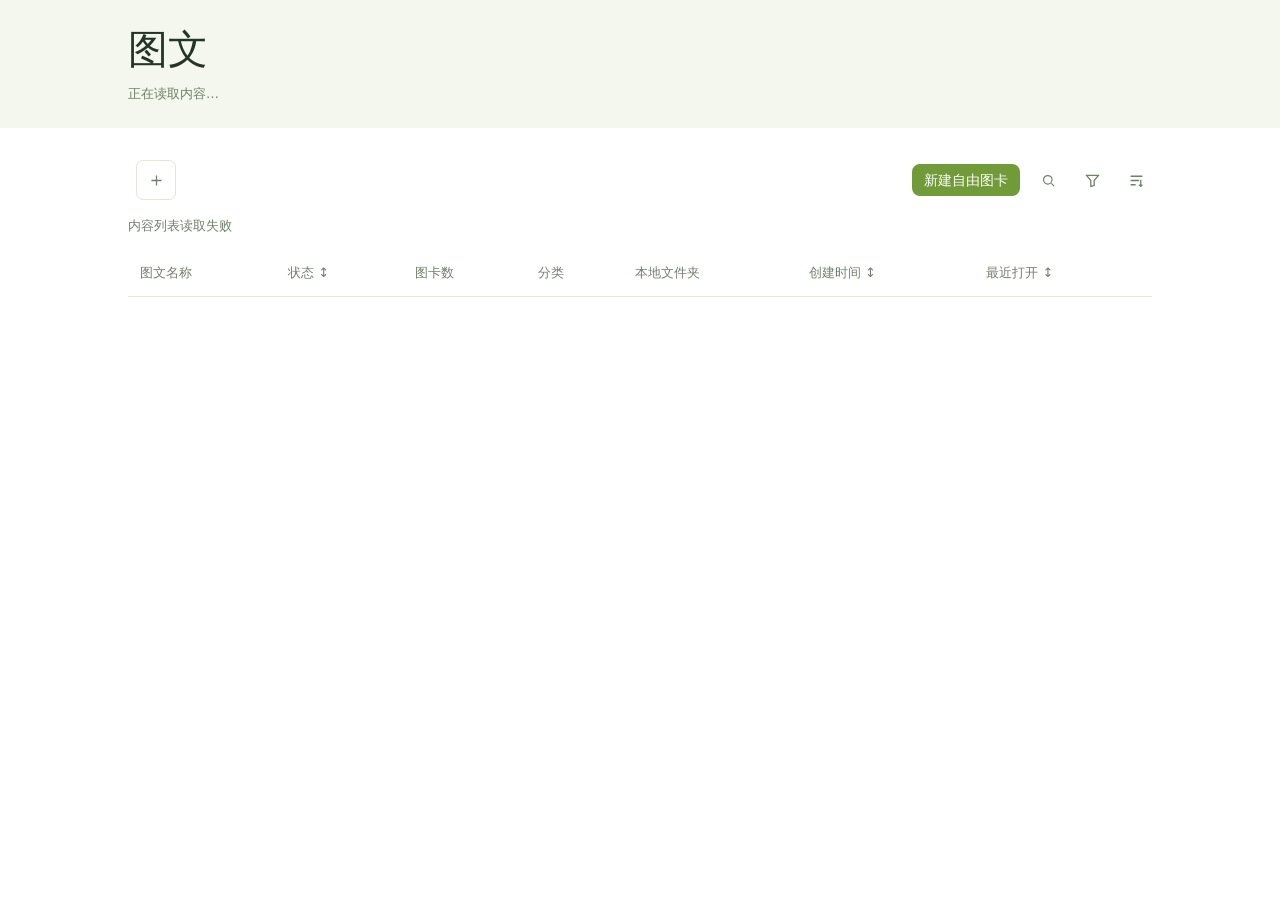
==== commit 6653b3fd: "Integrate free card editing and preserve legacy layouts in copies" ====
--- a/web/catalog.html
+++ b/web/catalog.html
@@ -1,6 +1,6 @@
 <!doctype html>
 <html lang="zh-CN"><head><meta charset="utf-8"><meta name="viewport" content="width=device-width,initial-scale=1"><title>进化猫图文编辑器</title><link rel="icon" href="/icon.svg"><link rel="stylesheet" href="/web/catalog.css"><script src="/web/catalog.js" defer></script></head>
-<body><a class="skip" href="#contents">跳到内容列表</a><header><div class="container"><h1>图文</h1><p id="summary">正在读取内容…</p></div></header><main class="container" id="contents"><div class="controls"><div class="category-group"><nav id="categories" aria-label="按分类筛选"></nav><details id="more-categories" hidden><summary>其它⌄</summary><div id="more-options" class="popup"></div></details><details id="add-category"><summary aria-label="新增分类" title="新增分类"><svg aria-hidden="true" viewBox="0 0 20 20" fill="none" stroke="currentColor" stroke-width="1.5"><path d="M10 4v12M4 10h12"/></svg></summary><div class="popup"><form id="category-form"><label for="new-category">新增分类</label><input id="new-category" maxlength="20" autocomplete="off" required placeholder="例如：学习方法"><button type="submit">添加</button></form></div></details></div><div class="tools">
+<body><a class="skip" href="#contents">跳到内容列表</a><header><div class="container"><h1>图文</h1><p id="summary">正在读取内容…</p></div></header><main class="container" id="contents"><div class="controls"><div class="category-group"><nav id="categories" aria-label="按分类筛选"></nav><details id="more-categories" hidden><summary>其它⌄</summary><div id="more-options" class="popup"></div></details><details id="add-category"><summary aria-label="新增分类" title="新增分类"><svg aria-hidden="true" viewBox="0 0 20 20" fill="none" stroke="currentColor" stroke-width="1.5"><path d="M10 4v12M4 10h12"/></svg></summary><div class="popup"><form id="category-form"><label for="new-category">新增分类</label><input id="new-category" maxlength="20" autocomplete="off" required placeholder="例如：学习方法"><button type="submit">添加</button></form></div></details></div><div class="tools"><button id="new-free-page" type="button" title="新建自由图卡，保存到工具的持久草稿目录">新建自由图卡</button>
 <details id="search-pop"><summary aria-label="搜索图文" title="搜索"><svg aria-hidden="true" viewBox="0 0 24 24" fill="none" stroke="currentColor" stroke-width="1.65"><circle cx="11" cy="11" r="6"/><path d="m16 16 4 4"/></svg></summary><div class="popup"><label for="search">搜索标题或文件夹</label><input id="search" type="search" autocomplete="off" placeholder="输入关键词"></div></details>
 <details id="filter-pop"><summary aria-label="按日期筛选" title="按日期筛选"><svg viewBox="0 0 20 20" fill="none" stroke="currentColor" stroke-width="1.5" aria-hidden="true"><path d="M3 4h14l-5 6v6l-4 1v-7z"/></svg></summary><div class="popup"><label for="date-field">筛选时间</label><select id="date-field"><option value="created">创建时间</option><option value="lastOpened">最近打开时间</option></select><label for="date-from">起始日期</label><input id="date-from" type="date"><label for="date-to">结束日期</label><input id="date-to" type="date"><button id="clear-date" type="button">清除日期筛选</button></div></details>
 <details id="sort-pop"><summary aria-label="选择排序方式" title="排序"><svg aria-hidden="true" viewBox="0 0 20 20" fill="none" stroke="currentColor" stroke-width="1.5"><path d="M3 5h14M3 10h10M3 15h6M15 9v8m-2-2 2 2 2-2"/></svg></summary><div class="popup sort-options"><button data-sort-value="opened-desc">最近打开优先</button><button data-sort-value="opened-asc">最早打开优先</button><button data-sort-value="name-asc">名称顺序</button><button data-sort-value="status-asc">状态：待调整优先</button><button data-sort-value="status-desc">状态：已放弃优先</button><button data-sort-value="created-desc">最新创建优先</button><button data-sort-value="created-asc">最早创建优先</button></div></details><select id="sort" aria-label="排序方式" hidden><option value="opened-desc">最近打开优先</option><option value="opened-asc">最早打开优先</option><option value="name-asc">名称顺序</option><option value="status-asc">状态：待调整优先</option><option value="status-desc">状态：已放弃优先</option><option value="created-desc">最新创建优先</option><option value="created-asc">最早创建优先</option></select></div></div><p id="feedback" role="status" aria-live="polite"></p><div class="table-wrap"><table><caption class="sr">图文列表</caption><thead><tr><th>图文名称</th><th><button data-sort="status">状态 ↕</button></th><th>图卡数</th><th>分类</th><th>本地文件夹</th><th><button data-sort="created">创建时间 ↕</button></th><th><button data-sort="opened">最近打开 ↕</button></th></tr></thead><tbody id="rows"></tbody></table></div><p id="empty" hidden>没有符合条件的图文。试试其他分类或关键词。</p></main></body></html>
--- a/web/catalog.css
+++ b/web/catalog.css
@@ -13,3 +13,7 @@
 .category-group{--category-height:2.5rem}#categories button,#more-categories>summary{height:var(--category-height)}#category-form button[type=submit]{align-self:flex-end;min-width:5rem;background:var(--accent);border-color:var(--accent);color:var(--bg);font-weight:600;text-align:center}#category-form button[type=submit]:hover{background:var(--focus);border-color:var(--focus)}#category-form button[type=submit]:disabled{opacity:.6;cursor:wait}
 
 #categories button,#more-categories>summary{width:5.5rem;min-width:5.5rem;padding-left:0;padding-right:0;text-align:center}
+
+header{height:128px;padding:0;display:flex;align-items:center}@media(max-width:700px){header{padding-top:0}}
+
+#new-free-page{height:32px;padding:0 12px;border:0;border-radius:8px;background:var(--accent);color:var(--bg);font:inherit;font-size:14px;cursor:pointer}#new-free-page:disabled{opacity:.5}.draft-label{display:inline-block;margin-left:8px;font-size:12px;font-weight:400;color:var(--muted)}
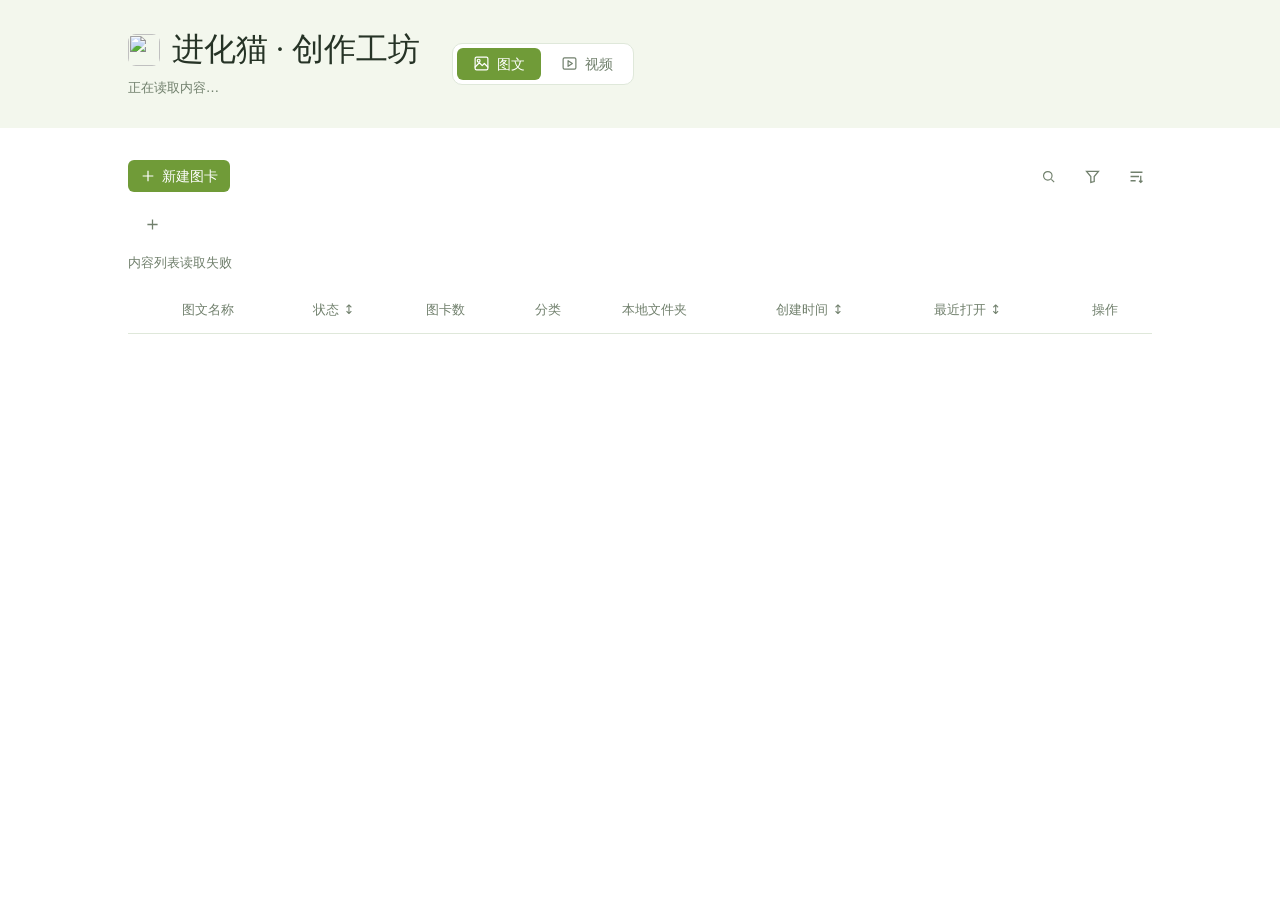
==== commit 20387779: "Unify creation workbench, inline editing and publishing lifecycle" ====
--- a/web/catalog.html
+++ b/web/catalog.html
@@ -1,6 +1,6 @@
 <!doctype html>
-<html lang="zh-CN"><head><meta charset="utf-8"><meta name="viewport" content="width=device-width,initial-scale=1"><title>进化猫图文编辑器</title><link rel="icon" href="/icon.svg"><link rel="stylesheet" href="/web/catalog.css"><script src="/web/catalog.js" defer></script></head>
-<body><a class="skip" href="#contents">跳到内容列表</a><header><div class="container"><h1>图文</h1><p id="summary">正在读取内容…</p></div></header><main class="container" id="contents"><div class="controls"><div class="category-group"><nav id="categories" aria-label="按分类筛选"></nav><details id="more-categories" hidden><summary>其它⌄</summary><div id="more-options" class="popup"></div></details><details id="add-category"><summary aria-label="新增分类" title="新增分类"><svg aria-hidden="true" viewBox="0 0 20 20" fill="none" stroke="currentColor" stroke-width="1.5"><path d="M10 4v12M4 10h12"/></svg></summary><div class="popup"><form id="category-form"><label for="new-category">新增分类</label><input id="new-category" maxlength="20" autocomplete="off" required placeholder="例如：学习方法"><button type="submit">添加</button></form></div></details></div><div class="tools"><button id="new-free-page" type="button" title="新建自由图卡，保存到工具的持久草稿目录">新建自由图卡</button>
+<html lang="zh-CN"><head><meta charset="utf-8"><meta name="viewport" content="width=device-width,initial-scale=1"><title>进化猫 · 创作工坊</title><link rel="icon" href="/icon.svg"><link rel="stylesheet" href="/web/catalog.css"><script src="/web/lifecycle.js" defer></script><script src="/web/catalog.js" defer></script></head>
+<body><a class="skip" href="#contents">跳到内容列表</a><header><div class="container board-head"><div><h1 class="product-brand"><img src="/icon.svg" width="32" height="32" alt="">进化猫 · 创作工坊</h1><p id="summary">正在读取内容…</p></div><nav class="boards" aria-label="内容类型切换"><a href="/" aria-current="page"><svg viewBox="0 0 24 24" aria-hidden="true"><rect x="3" y="3" width="18" height="18" rx="2"/><circle cx="8" cy="8" r="2"/><path d="m3 17 6-6 4 4 3-3 5 5"/></svg><span>图文</span></a><a href="/video"><svg viewBox="0 0 24 24" aria-hidden="true"><rect x="3" y="4" width="18" height="16" rx="2"/><path d="m10 8 6 4-6 4z"/></svg><span>视频</span></a></nav></div></header><main class="container" id="contents"><div class="controls"><div class="tools"><button id="new-free-page" type="button" title="新建图卡"><svg viewBox="0 0 24 24" aria-hidden="true"><path d="M12 4v16M4 12h16"/></svg><span>新建图卡</span></button>
 <details id="search-pop"><summary aria-label="搜索图文" title="搜索"><svg aria-hidden="true" viewBox="0 0 24 24" fill="none" stroke="currentColor" stroke-width="1.65"><circle cx="11" cy="11" r="6"/><path d="m16 16 4 4"/></svg></summary><div class="popup"><label for="search">搜索标题或文件夹</label><input id="search" type="search" autocomplete="off" placeholder="输入关键词"></div></details>
 <details id="filter-pop"><summary aria-label="按日期筛选" title="按日期筛选"><svg viewBox="0 0 20 20" fill="none" stroke="currentColor" stroke-width="1.5" aria-hidden="true"><path d="M3 4h14l-5 6v6l-4 1v-7z"/></svg></summary><div class="popup"><label for="date-field">筛选时间</label><select id="date-field"><option value="created">创建时间</option><option value="lastOpened">最近打开时间</option></select><label for="date-from">起始日期</label><input id="date-from" type="date"><label for="date-to">结束日期</label><input id="date-to" type="date"><button id="clear-date" type="button">清除日期筛选</button></div></details>
-<details id="sort-pop"><summary aria-label="选择排序方式" title="排序"><svg aria-hidden="true" viewBox="0 0 20 20" fill="none" stroke="currentColor" stroke-width="1.5"><path d="M3 5h14M3 10h10M3 15h6M15 9v8m-2-2 2 2 2-2"/></svg></summary><div class="popup sort-options"><button data-sort-value="opened-desc">最近打开优先</button><button data-sort-value="opened-asc">最早打开优先</button><button data-sort-value="name-asc">名称顺序</button><button data-sort-value="status-asc">状态：待调整优先</button><button data-sort-value="status-desc">状态：已放弃优先</button><button data-sort-value="created-desc">最新创建优先</button><button data-sort-value="created-asc">最早创建优先</button></div></details><select id="sort" aria-label="排序方式" hidden><option value="opened-desc">最近打开优先</option><option value="opened-asc">最早打开优先</option><option value="name-asc">名称顺序</option><option value="status-asc">状态：待调整优先</option><option value="status-desc">状态：已放弃优先</option><option value="created-desc">最新创建优先</option><option value="created-asc">最早创建优先</option></select></div></div><p id="feedback" role="status" aria-live="polite"></p><div class="table-wrap"><table><caption class="sr">图文列表</caption><thead><tr><th>图文名称</th><th><button data-sort="status">状态 ↕</button></th><th>图卡数</th><th>分类</th><th>本地文件夹</th><th><button data-sort="created">创建时间 ↕</button></th><th><button data-sort="opened">最近打开 ↕</button></th></tr></thead><tbody id="rows"></tbody></table></div><p id="empty" hidden>没有符合条件的图文。试试其他分类或关键词。</p></main></body></html>
+<details id="sort-pop"><summary aria-label="选择排序方式" title="排序"><svg aria-hidden="true" viewBox="0 0 20 20" fill="none" stroke="currentColor" stroke-width="1.5"><path d="M3 5h14M3 10h10M3 15h6M15 9v8m-2-2 2 2 2-2"/></svg></summary><div class="popup sort-options"><button data-sort-value="opened-desc">最近打开优先</button><button data-sort-value="opened-asc">最早打开优先</button><button data-sort-value="name-asc">名称顺序</button><button data-sort-value="status-asc">状态：待调整优先</button><button data-sort-value="status-desc">状态：已放弃优先</button><button data-sort-value="created-desc">最新创建优先</button><button data-sort-value="created-asc">最早创建优先</button></div></details><select id="sort" aria-label="排序方式" hidden><option value="opened-desc">最近打开优先</option><option value="opened-asc">最早打开优先</option><option value="name-asc">名称顺序</option><option value="status-asc">状态：待调整优先</option><option value="status-desc">状态：已放弃优先</option><option value="created-desc">最新创建优先</option><option value="created-asc">最早创建优先</option></select></div><div class="category-group"><nav id="categories" aria-label="按分类筛选"></nav><details id="more-categories" hidden><summary>其它⌄</summary><div id="more-options" class="popup"></div></details><details id="add-category"><summary aria-label="新增分类" title="新增分类"><svg aria-hidden="true" viewBox="0 0 20 20" fill="none" stroke="currentColor" stroke-width="1.5"><path d="M10 4v12M4 10h12"/></svg></summary><div class="popup"><form id="category-form"><label for="new-category">新增分类</label><input id="new-category" maxlength="20" autocomplete="off" required placeholder="例如：学习方法"><button type="submit">添加</button></form></div></details></div></div><p id="feedback" role="status" aria-live="polite"></p><div class="table-wrap"><table><caption class="sr">图文列表</caption><thead><tr><th>图文名称</th><th><button data-sort="status">状态 ↕</button></th><th>图卡数</th><th>分类</th><th>本地文件夹</th><th><button data-sort="created">创建时间 ↕</button></th><th><button data-sort="opened">最近打开 ↕</button></th></tr></thead><tbody id="rows"></tbody></table></div><p id="empty" hidden>没有符合条件的图文。试试其他分类或关键词。</p></main></body></html>
--- a/web/catalog.css
+++ b/web/catalog.css
@@ -17,3 +17,59 @@
 header{height:128px;padding:0;display:flex;align-items:center}@media(max-width:700px){header{padding-top:0}}
 
 #new-free-page{height:32px;padding:0 12px;border:0;border-radius:8px;background:var(--accent);color:var(--bg);font:inherit;font-size:14px;cursor:pointer}#new-free-page:disabled{opacity:.5}.draft-label{display:inline-block;margin-left:8px;font-size:12px;font-weight:400;color:var(--muted)}
+
+/* 板块切换：图文 / 视频发布 */
+.board-head{display:flex;align-items:center;justify-content:space-between;gap:24px;width:100%}
+.board-head>div{min-width:0}
+.boards{display:flex;gap:6px;flex:none}
+.boards a{padding:8px 16px;border-radius:8px;text-decoration:none;color:var(--muted);font-size:14px;border:1px solid var(--line);background:var(--bg)}
+.boards a:hover{color:var(--focus);border-color:var(--accent)}
+.boards a[aria-current=page]{background:var(--accent);border-color:var(--accent);color:#fff}
+@media(max-width:700px){.board-head{flex-direction:column;align-items:flex-start;gap:10px}}
+.board-head{justify-content:flex-start;gap:32px}.board-head h1{font-size:32px}
+.lifecycle-button{padding:7px 12px;border:1px solid var(--line);border-radius:7px;background:var(--bg);color:var(--muted);font:inherit;font-size:13px;white-space:nowrap;cursor:pointer}
+.lifecycle-button:hover{border-color:var(--accent);color:var(--focus)}.lifecycle-button[aria-pressed=true]{background:var(--soft);color:var(--focus)}.lifecycle-button:disabled{opacity:.5;cursor:default}.lifecycle-button:focus-visible{outline:2px solid var(--accent);outline-offset:2px}
+.row-action{color:#954c3c}.tools [hidden]{display:none!important}
+
+.product-brand{display:flex;align-items:center;gap:12px}.product-brand img{flex:none;border-radius:8px}
+
+.hidden-bulk{display:flex;align-items:center;gap:12px;flex-wrap:wrap;padding:12px 0;color:var(--muted);font-size:13px}.hidden-bulk[hidden],table th[hidden],table td[hidden]{display:none!important}.hidden-bulk>span{flex:1}.lifecycle-button.danger{color:#a33729;border-color:#d4a296}.lifecycle-button.danger:hover{background:#fff0ec}
+#delete-content-dialog{width:min(640px,calc(100vw - 32px));max-height:85vh;box-sizing:border-box;overflow:auto;padding:24px;color:var(--text);background:var(--bg);border:1px solid var(--line);border-radius:10px;font-family:inherit;font-size:14px;line-height:1.6}
+#delete-content-dialog::backdrop{background:#19251b66}#delete-content-dialog h2{font-size:20px;margin-top:0}#delete-content-dialog label{display:grid;gap:8px;margin-top:16px}#delete-content-dialog input{padding:8px;border:1px solid var(--line);border-radius:4px;font:inherit}
+#delete-content-list{max-height:280px;overflow:auto}#delete-content-list>div{padding:12px 0;border-bottom:1px solid var(--line)}#delete-content-list code{display:block;overflow-wrap:anywhere;color:var(--muted);font-size:12px}#delete-content-list p{margin:4px 0;font-size:12px;color:var(--muted)}.delete-actions{display:flex;justify-content:flex-end;gap:8px;margin-top:20px}#delete-content-error{color:#a33729}
+
+.lifecycle-button.lifecycle-icon{display:inline-flex;align-items:center;justify-content:center;box-sizing:border-box;flex:none;width:32px;height:32px;padding:7px;border-radius:5px}
+.lifecycle-icon svg{display:block;width:16px;height:16px;fill:none;stroke:currentColor;stroke-width:1.7;stroke-linecap:round;stroke-linejoin:round}
+#rows td:last-child,thead th:last-child{width:40px;white-space:nowrap}
+
+#rows tr[hidden]{display:none!important}
+#rows .is-hidden .title-link,#rows .is-hidden .folder,#rows .is-hidden .date,#rows .is-hidden .count{opacity:.6}
+.lifecycle-actions{white-space:nowrap}.lifecycle-actions .lifecycle-button+.lifecycle-button{margin-left:4px}
+#rows td.lifecycle-actions,thead th:last-child{width:72px}
+#rows .row-action{color:var(--muted)}
+#rows .hidden-divider>td{padding:16px 12px 8px;background:var(--bg);border-bottom:1px solid var(--line)}
+.hidden-section-head{display:flex;align-items:center;justify-content:space-between;gap:12px;color:var(--muted);font-size:13px}
+.hidden-fold{display:inline-flex;align-items:center;gap:6px;border:0;background:transparent;color:inherit;font:inherit;cursor:pointer;padding:4px 0}
+.hidden-fold svg{width:16px;height:16px;fill:none;stroke:currentColor;stroke-width:1.7}.hidden-fold[aria-expanded=false] svg{transform:rotate(-90deg)}
+.hidden-section-actions{display:flex;align-items:center;gap:8px}.hidden-section-actions label{display:flex;align-items:center;gap:4px;white-space:nowrap}.hidden-section-actions strong{font-weight:400;font-size:12px}
+@media(max-width:600px){.hidden-section-head{align-items:flex-start}.hidden-section-actions{flex-wrap:wrap;justify-content:flex-end;gap:4px}}
+
+/* Content type is a single segmented switch; actions and filters have separate rows. */
+body:not(.detail-page)>header{height:128px;min-height:128px;max-height:128px;padding:0;box-sizing:border-box}
+body:not(.detail-page) .boards{display:inline-flex;flex-wrap:nowrap;gap:4px;padding:4px;border:1px solid var(--line);border-radius:10px;background:#fff;flex:none}
+body:not(.detail-page) .boards a{display:inline-flex;align-items:center;justify-content:center;gap:7px;min-width:84px;height:32px;padding:0 14px;border:0;border-radius:6px;background:transparent;color:var(--muted);font-size:14px;line-height:1;white-space:nowrap}
+body:not(.detail-page) .boards a svg{width:17px;height:17px;fill:none;stroke:currentColor;stroke-width:1.7;stroke-linecap:round;stroke-linejoin:round}
+body:not(.detail-page) .boards a[aria-current=page]{background:var(--accent);color:#fff}
+body:not(.detail-page) .boards a:not([aria-current]):hover{background:var(--soft);color:var(--focus)}
+body:not(.detail-page) .controls{display:flex;flex-direction:column;align-items:stretch;gap:16px;margin-bottom:12px}
+body:not(.detail-page) .controls>.tools{display:flex;width:100%;justify-content:flex-end;gap:12px}
+body:not(.detail-page) #new-free-page{display:inline-flex;align-items:center;justify-content:center;gap:6px;margin-right:auto;border-radius:6px}
+body:not(.detail-page) #new-free-page svg{width:16px;height:16px;fill:none;stroke:currentColor;stroke-width:1.8}
+body:not(.detail-page) .category-group{width:100%;flex:auto;--category-height:36px;gap:8px}
+body:not(.detail-page) #categories,body:not(.detail-page) #status-filters{gap:8px;flex-wrap:nowrap}
+body:not(.detail-page) #categories button,body:not(.detail-page) #status-filters button{width:auto;min-width:64px;height:36px;padding:6px 14px;border:0;border-radius:0;background:transparent;color:var(--muted);font-size:14px;white-space:nowrap}
+body:not(.detail-page) #categories button[aria-pressed=true],body:not(.detail-page) #status-filters button[aria-pressed=true]{background:transparent;color:var(--focus);font-weight:600;box-shadow:inset 0 -2px 0 var(--accent)}
+body:not(.detail-page) #categories button:hover,body:not(.detail-page) #status-filters button:hover{color:var(--focus);background:var(--soft)}
+body:not(.detail-page) #add-category>summary{width:32px;height:32px;border:0;border-radius:5px}
+body:not(.detail-page) #add-category>summary:hover{background:var(--soft)}
+@media(max-width:700px){body:not(.detail-page) .board-head{gap:8px;align-items:flex-start}body:not(.detail-page) .board-head h1{font-size:26px;margin-bottom:4px}body:not(.detail-page) .boards a{height:28px;min-width:76px}body:not(.detail-page) .controls>.tools{gap:6px}body:not(.detail-page) #status-filters{max-width:100%;overflow:auto}body:not(.detail-page) #status-filters button{min-width:max-content;padding:6px 10px}}
